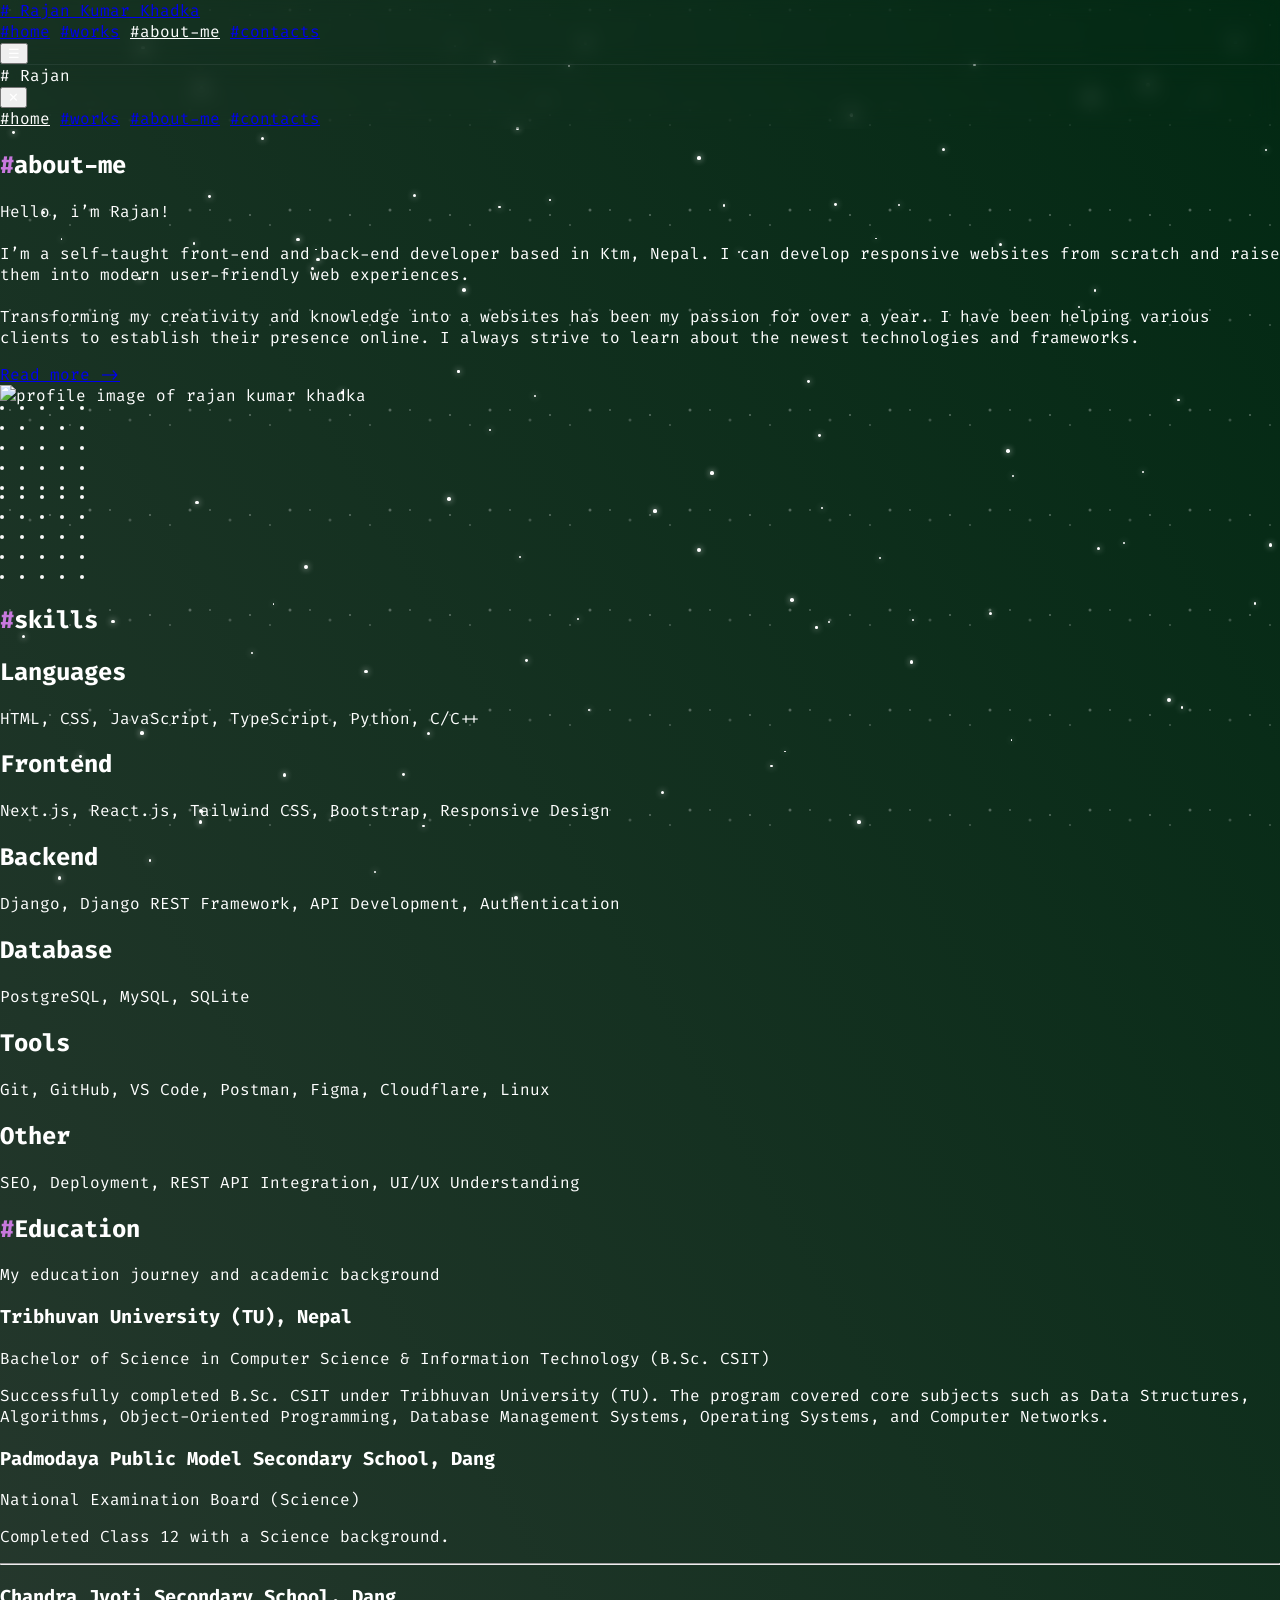
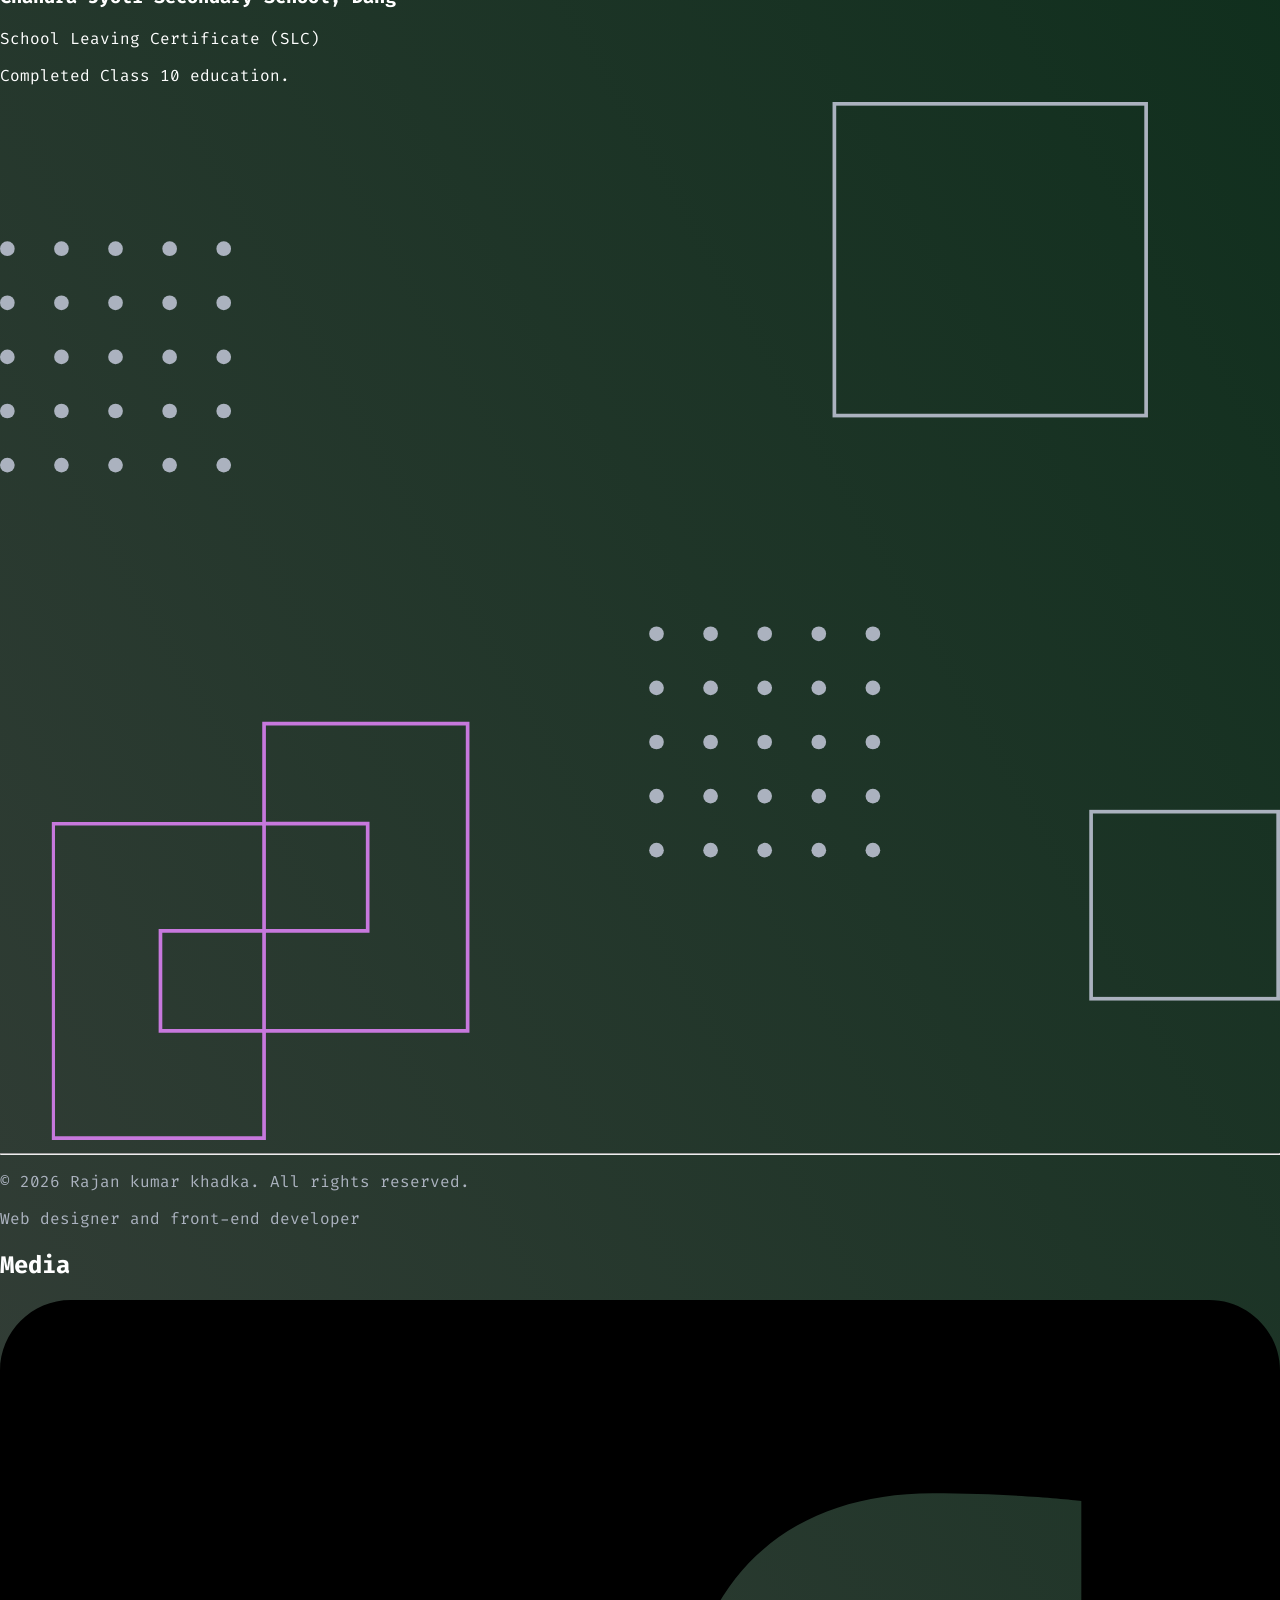
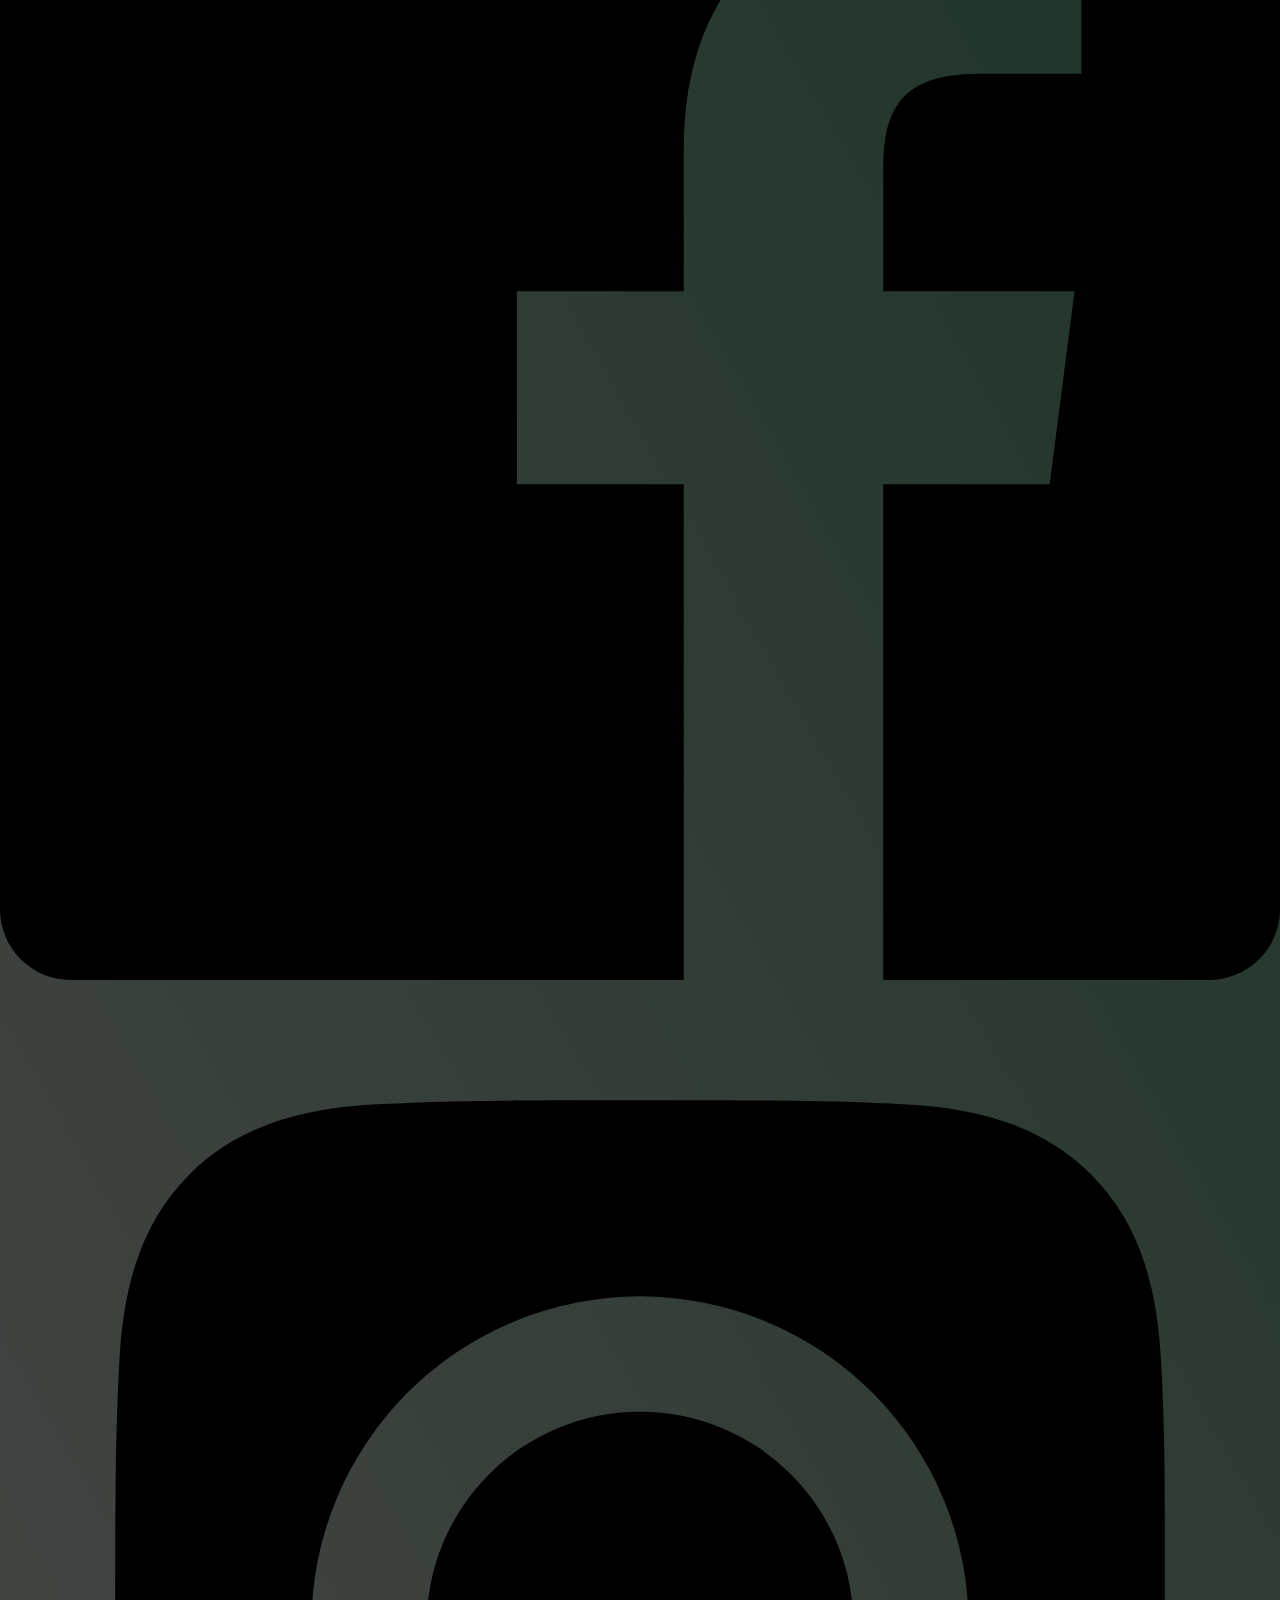
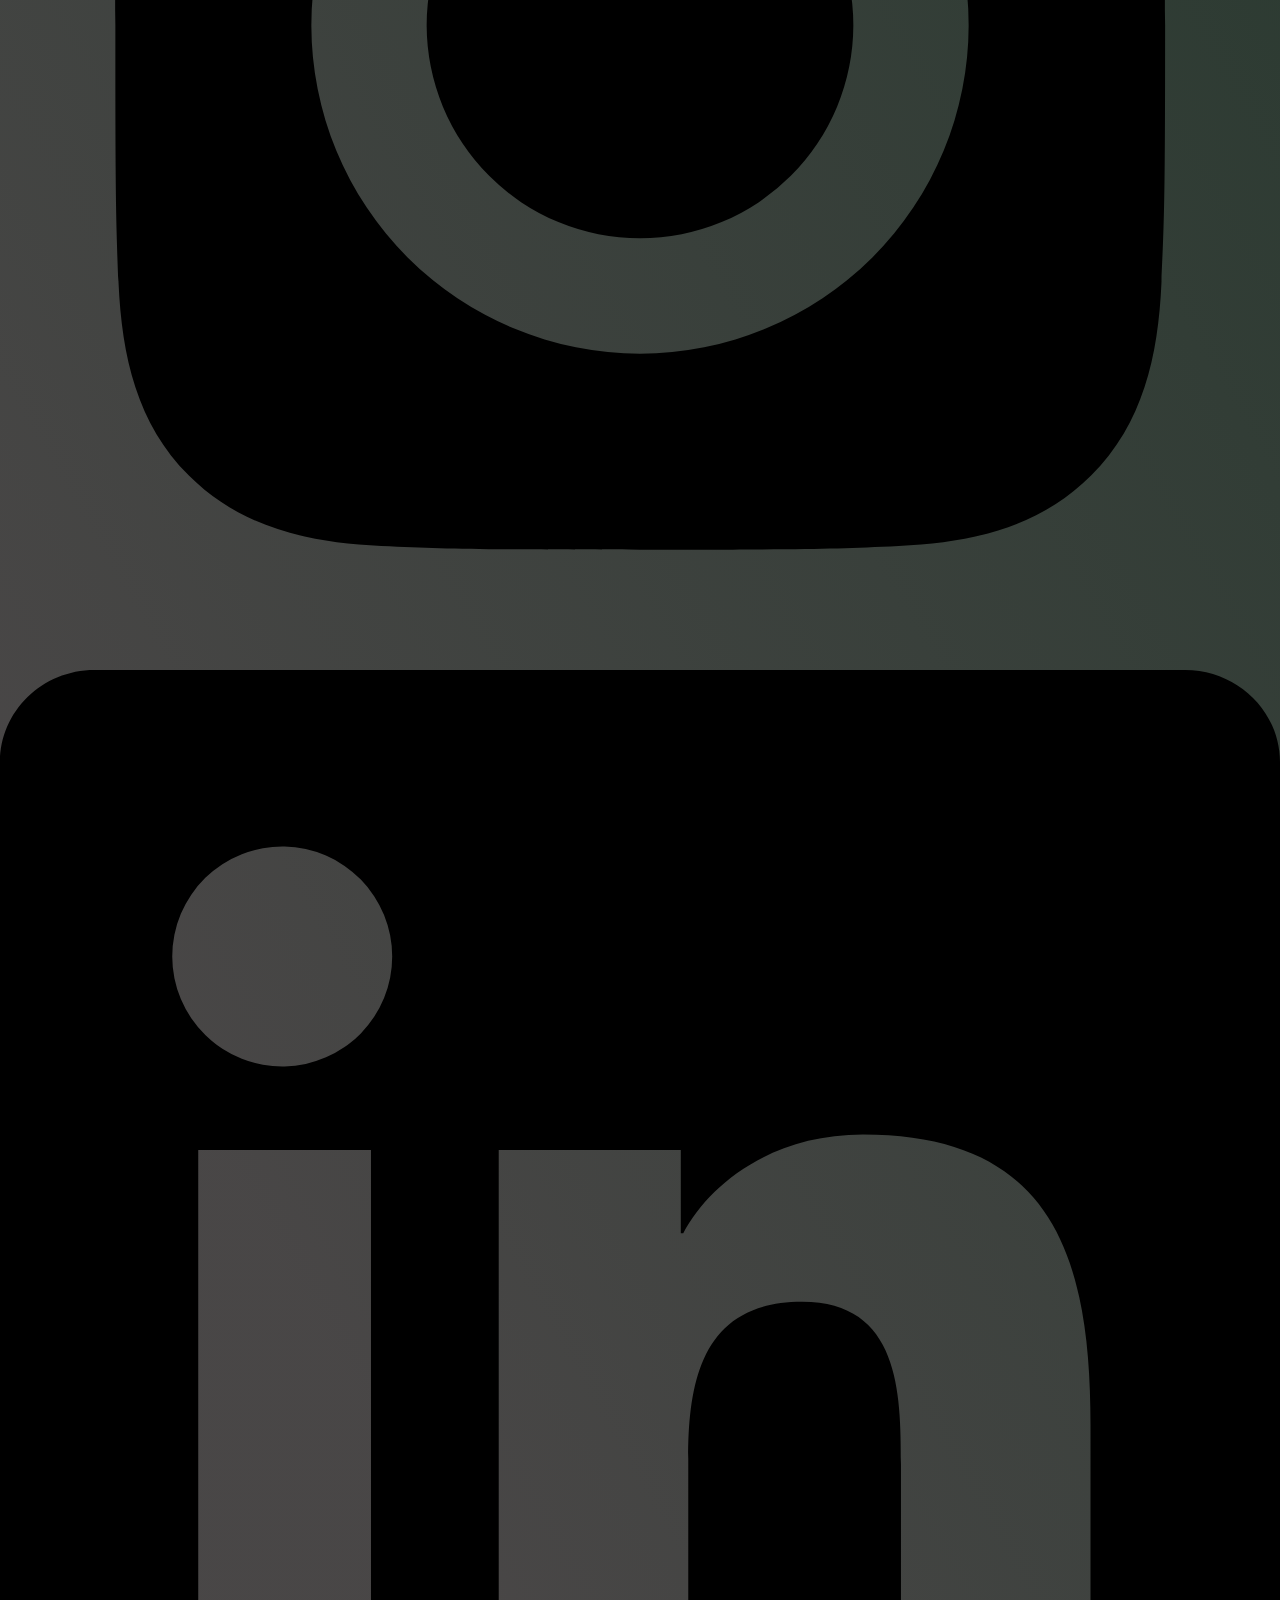
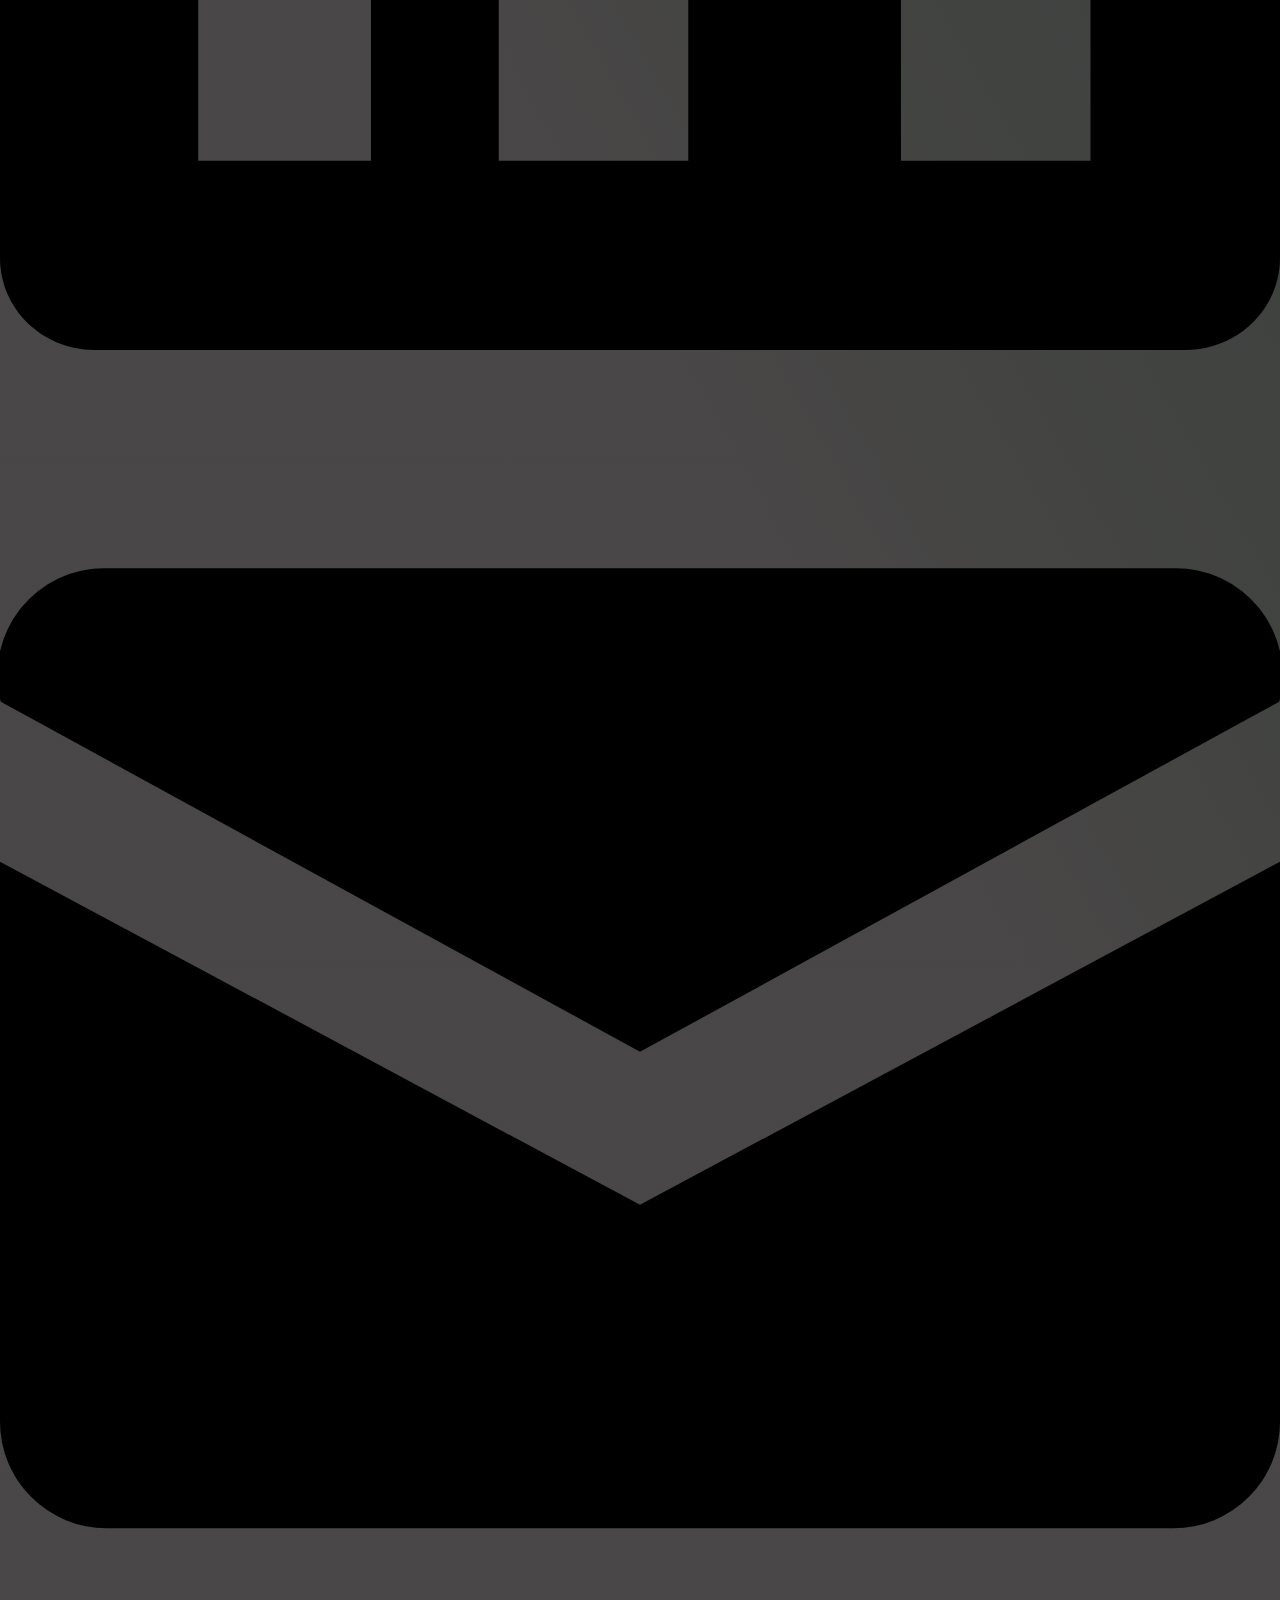
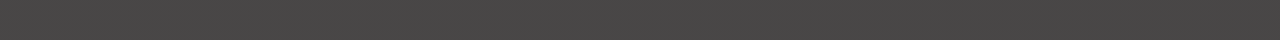
==== about.html @ e24d4714 "adding gradient" ====
<!DOCTYPE html>
<html lang="en">

<head>
    <meta charset="UTF-8">

    <!-- Title -->
    <title>Rajan Kumar Khadka - about-me</title>

    <!-- Description Meta Tag -->
    <meta name="description" content="Name : Rajan Kumar Khadka,
         Nikname: Rajesh khadka">
    <meta name="description"
        content=" Passionate web developer with expertise in Django for backend development and HTML/CSS/next.js for frontend. Currently working at PegasusInc.tech, creating dynamic web applications.">

    <!-- Keywords Meta Tag -->
    <meta name="keywords"
        content="Rajan Kumar Khadka, developer, Django, backend, HTML, CSS, frontend, web applications">

    <!-- Author Meta Tag -->
    <meta name="author" content="Rajan Kumar Khadka">

    <!-- Robots Meta Tag -->
    <meta name="robots" content="index, follow">

    <!-- Open Graph Meta Tags for Social Media -->
    <meta property="og:title" content="Rajan Kumar Khadka - Passionate Developer">
    <meta property="og:description"
        content="Passionate for work with expertise in Django for backend development and HTML/CSS/Next for frontend. Currently working at PegasusInc.tech, creating dynamic web applications.">
    <meta property="og:image" content="profile.jpeg">
    <meta property="og:url" content="https://rajankumarkhadka.com.np">
    <meta property="og:type" content="website">

    <!-- Twitter Meta Tags -->
    <meta name="twitter:card" content="summary_large_image">
    <meta name="twitter:title" content="Rajan Kumar Khadka - Passionate Developer">
    <meta name="twitter:description"
        content="Rajan Kumar Khadka, a passionate developer with expertise in Django for backend development and HTML/CSS for frontend. Currently working at PegasusInc.tech, creating dynamic web applications.">
    <meta name="twitter:image" content="URL_to_image.jpg">

    <!-- Viewport Meta Tag for Responsiveness -->
    <meta name="viewport" content="width=device-width, initial-scale=1.0">

    <!-- Favicon -->
    <link rel="icon" href="/porfile.jpeg" type="image/x-icon">
    <meta charset="UTF-8" />
    <meta name="viewport" content="width=device-width, initial-scale=1.0" />
    <title>Rajesh khadka</title>
    <link rel="stylesheet" href="style.css" />
    <link rel="preconnect" href="https://fonts.googleapis.com" />
    <link rel="preconnect" href="https://fonts.gstatic.com" crossorigin />
    <link href="https://fonts.googleapis.com/css2?family=Fira+Code:wght@300..700&display=swap" rel="stylesheet" />
    <script src="https://cdn.jsdelivr.net/npm/@tailwindcss/browser@4"></script>

    <!-- email js -->
    <script type="text/javascript" src="https://cdn.jsdelivr.net/npm/@emailjs/browser@4/dist/email.min.js"></script>
    <script type="text/javascript">
        (function () {
            emailjs.init({
                publicKey: "CgrBud3-5Uvp6u06z",
            });
        })();
    </script>
</head>


<body>


    <section class="">
        <header class="fixed top-0 left-0 w-full bg-blur-50 z-50 px-4 sm:px-0">
            <div class="max-w-[1024px] mx-auto  h-[64px] flex items-center justify-between">


                <!-- Logo -->
                <div class="flex items-center gap-2 text-white font-semibold">
                    <a href="/"><span class="text-purple-400">#</span> Rajan Kumar Khadka
                    </a>
                </div>


                <!-- Desktop Menu -->
                <nav class="hidden md:flex items-center gap-6 text-base">
                    <a href="/" class="text-gray-400 hover:text-white"><span class="text-purple-400">#</span>home</a>
                    <a href="/project" class="text-gray-400 hover:text-white"><span
                            class="text-purple-400">#</span>works</a>
                    <a href="/about" class="text-white"><span class="text-purple-400">#</span>about-me</a>
                    <a href="/contact" class="text-gray-400 hover:text-white"><span
                            class="text-purple-400">#</span>contacts</a>
                </nav>


                <!-- Mobile Button -->
                <button id="menuBtn" class="md:hidden text-white text-2xl">☰</button>
            </div>
        </header>


        <!-- MOBILE MENU -->
        <div id="mobileMenu" class="fixed inset-0 hidden z-50">
            <div class="flex items-center justify-between px-6 h-[64px]">
                <div class="text-white font-semibold"><span class="text-purple-400">#</span> Rajan</div>
                <button id="closeBtn" class="text-white text-2xl">✕</button>
            </div>


            <nav class="px-6 pt-6 space-y-4 text-lg">
                <a href="/home" class="block text-white"><span class="text-purple-400">#</span>home</a>
                <a href="/project" class="block text-gray-400"><span class="text-purple-400">#</span>works</a>
                <a href="/about" class="block text-gray-400"><span class="text-purple-400">#</span>about-me</a>
                <a href="/contact" class="block text-gray-400"><span class="text-purple-400">#</span>contacts</a>


            </nav>
        </div>


        <script>
            const menuBtn = document.getElementById('menuBtn');
            const closeBtn = document.getElementById('closeBtn');
            const mobileMenu = document.getElementById('mobileMenu');


            menuBtn.onclick = () => mobileMenu.classList.remove('hidden');
            closeBtn.onclick = () => mobileMenu.classList.add('hidden');
        </script>
    </section>

    <!-- about me -->
    <section class="mt-[135px] relative">
        <div class="relative max-w-[1024px] mx-auto px-4 sm:px-0">

            <div class="grid grid-cols-1 md:gap-[166px] sm:grid-cols-2 lg:grid-cols-[515px_343px]">
                <div class="flex flex-col gap-[23px]">
                    <div class="flex gap-10 text-center justify-between items-center">
                        <div class="flex items-center">
                            <h2 class="text-xl font-medium text-white">
                                <span class="text-primary">#</span>about-me
                            </h2>
                            <span class="h-[1px] w-[100px] lg:w-[200px] bg-[var(--primary)] inline-block"></span>
                        </div>
                    </div>
                    <p class="text-base text-[var(--gray)] leading-[26px]">
                        Hello, i’m Rajan!
                        <br>
                        <br>
                        I’m a self-taught front-end  and back-end developer based in Ktm, Nepal. I can develop responsive websites
                        from scratch and raise them into modern user-friendly web experiences.
                        <br><br>
                        Transforming my creativity and knowledge into a websites has been my passion for over a year. I
                        have been helping various clients to establish their presence online. I always strive to learn
                        about the newest technologies and frameworks.
                    </p>

                    <div class="">
                        <a class="border border-[var(--primary)] px-2 py-1 max-w-max hover:border-[var(--gray)] transition-all duration-300 cursor-pointer"
                            href="#">Read more -></a>
                    </div>
                </div>
                <div class="max-h-[450px]">
                    <img src="image/about.jpg" class="lg:h-[450px]  object-cover"
                        alt="profile image of rajan kumar khadka">
                </div>
            </div>
        </div>

        <div class="absolute bottom-42 hidden md:flex left-0 h-42 mt-3 w-16 border-y border-r border-[var(--gray)]">
        </div>
        <div class="absolute bottom-42 hidden md:flex right-0 h-42 mt-3 w-16 border-y border-l border-[var(--gray)]">
        </div>

        <div class="absolute hidden md:flex bottom-0 right-48 justify-left">
            <svg width="84" height="84" viewBox="0 0 84 84" fill="none" xmlns="http://www.w3.org/2000/svg">
                <circle cx="2" cy="2" r="2" fill="#fafafa" />
                <circle cx="22" cy="2" r="2" fill="#fafafa" />
                <circle cx="42" cy="2" r="2" fill="#fafafa" />
                <circle cx="62" cy="2" r="2" fill="#fafafa" />
                <circle cx="82" cy="2" r="2" fill="#fafafa" />
                <circle cx="2" cy="22" r="2" fill="#fafafa" />
                <circle cx="22" cy="22" r="2" fill="#fafafa" />
                <circle cx="42" cy="22" r="2" fill="#fafafa" />
                <circle cx="62" cy="22" r="2" fill="#fafafa" />
                <circle cx="82" cy="22" r="2" fill="#fafafa" />
                <circle cx="2" cy="42" r="2" fill="#fafafa" />
                <circle cx="22" cy="42" r="2" fill="#fafafa" />
                <circle cx="42" cy="42" r="2" fill="#fafafa" />
                <circle cx="62" cy="42" r="2" fill="#fafafa" />
                <circle cx="82" cy="42" r="2" fill="#fafafa" />
                <circle cx="2" cy="62" r="2" fill="#fafafa" />
                <circle cx="22" cy="62" r="2" fill="#fafafa" />
                <circle cx="42" cy="62" r="2" fill="#fafafa" />
                <circle cx="62" cy="62" r="2" fill="#fafafa" />
                <circle cx="82" cy="62" r="2" fill="#fafafa" />
                <circle cx="2" cy="82" r="2" fill="#fafafa" />
                <circle cx="22" cy="82" r="2" fill="#fafafa" />
                <circle cx="42" cy="82" r="2" fill="#fafafa" />
                <circle cx="62" cy="82" r="2" fill="#fafafa" />
                <circle cx="82" cy="82" r="2" fill="#fafafa" />
            </svg>
        </div>
        <div class="absolute top-20 right-130 justify-left">
            <svg width="84" height="84" viewBox="0 0 84 84" fill="none" xmlns="http://www.w3.org/2000/svg">
                <circle cx="2" cy="2" r="2" fill="#fafafa" />
                <circle cx="22" cy="2" r="2" fill="#fafafa" />
                <circle cx="42" cy="2" r="2" fill="#fafafa" />
                <circle cx="62" cy="2" r="2" fill="#fafafa" />
                <circle cx="82" cy="2" r="2" fill="#fafafa" />
                <circle cx="2" cy="22" r="2" fill="#fafafa" />
                <circle cx="22" cy="22" r="2" fill="#fafafa" />
                <circle cx="42" cy="22" r="2" fill="#fafafa" />
                <circle cx="62" cy="22" r="2" fill="#fafafa" />
                <circle cx="82" cy="22" r="2" fill="#fafafa" />
                <circle cx="2" cy="42" r="2" fill="#fafafa" />
                <circle cx="22" cy="42" r="2" fill="#fafafa" />
                <circle cx="42" cy="42" r="2" fill="#fafafa" />
                <circle cx="62" cy="42" r="2" fill="#fafafa" />
                <circle cx="82" cy="42" r="2" fill="#fafafa" />
                <circle cx="2" cy="62" r="2" fill="#fafafa" />
                <circle cx="22" cy="62" r="2" fill="#fafafa" />
                <circle cx="42" cy="62" r="2" fill="#fafafa" />
                <circle cx="62" cy="62" r="2" fill="#fafafa" />
                <circle cx="82" cy="62" r="2" fill="#fafafa" />
                <circle cx="2" cy="82" r="2" fill="#fafafa" />
                <circle cx="22" cy="82" r="2" fill="#fafafa" />
                <circle cx="42" cy="82" r="2" fill="#fafafa" />
                <circle cx="62" cy="82" r="2" fill="#fafafa" />
                <circle cx="82" cy="82" r="2" fill="#fafafa" />
            </svg>
        </div>
    </section>


    <!-- skills -->

  <section class="mt-[74px] relative max-w-[1024px] mx-auto px-4 sm:px-0">
    <div class="flex gap-10 text-center justify-between items-center">
        <div class="flex items-center">
            <h2 class="text-xl font-medium text-white">
                <span class="text-primary">#</span>skills
            </h2>
            <span class="h-[1px] w-[100px] lg:w-[200px] bg-[var(--primary)] inline-block"></span>
        </div>
    </div>

    <div class="mt-10 grid grid-cols-2 lg:grid-cols-3 gap-4">

        <!-- Languages -->
        <div class="border border-[var(--gray)] text-[var(--gray)] max-h-max">
            <h2 class="text-white font-medium p-1">Languages</h2>
            <div class="border-t border-t-[var(--gray)]">
                <p class="p-1 text-sm">
                    HTML, CSS, JavaScript, TypeScript, Python, C/C++
                </p>
            </div>
        </div>

        <!-- Frontend -->
        <div class="border border-[var(--gray)] text-[var(--gray)] max-h-max">
            <h2 class="text-white font-medium p-1">Frontend</h2>
            <div class="border-t border-t-[var(--gray)]">
                <p class="p-1 text-sm">
                    Next.js, React.js, Tailwind CSS, Bootstrap, Responsive Design
                </p>
            </div>
        </div>

        <!-- Backend -->
        <div class="border border-[var(--gray)] text-[var(--gray)] max-h-max">
            <h2 class="text-white font-medium p-1">Backend</h2>
            <div class="border-t border-t-[var(--gray)]">
                <p class="p-1 text-sm">
                    Django, Django REST Framework, API Development, Authentication
                </p>
            </div>
        </div>

        <!-- Database -->
        <div class="border border-[var(--gray)] text-[var(--gray)] max-h-max">
            <h2 class="text-white font-medium p-1">Database</h2>
            <div class="border-t border-t-[var(--gray)]">
                <p class="p-1 text-sm">
                    PostgreSQL, MySQL, SQLite
                </p>
            </div>
        </div>

        <!-- Tools -->
        <div class="border border-[var(--gray)] text-[var(--gray)] max-h-max">
            <h2 class="text-white font-medium p-1">Tools</h2>
            <div class="border-t border-t-[var(--gray)]">
                <p class="p-1 text-sm">
                    Git, GitHub, VS Code, Postman, Figma, Cloudflare, Linux
                </p>
            </div>
        </div>

        <!-- Other Skills -->
        <div class="border border-[var(--gray)] text-[var(--gray)] max-h-max">
            <h2 class="text-white font-medium p-1">Other</h2>
            <div class="border-t border-t-[var(--gray)]">
                <p class="p-1 text-sm">
                    SEO, Deployment, REST API Integration, UI/UX Understanding
                </p>
            </div>
        </div>

    </div>
</section>



    <!-- education -->
    <section>
        <div class="max-w-[1024px] mx-auto px-4 lg:px-0 mt-[72px]">
            <h2 class="text-xl leading-[32px] text-white font-semibold"> <span class="text-primary">#</span>Education
            </h2>
            <p class="text-[var(--gray)] mt-2">
                My education journey and academic background
            </p>
            <div class="grid grid-cols-1 lg:grid-cols-[584px_349px] gap-[59px] justify-between">
                <div class="">
                    <section id="education" class="pt-14">



                        <!-- Grid -->
                        <div class="grid grid-cols-1 gap-6">

                            <!-- University -->
                            <div
                                class="border border-[var(--gray)] hover:border-[var(--primary)] transition-all duration-300">
                                <div class="p-5 space-y-4">

                                    <h3 class="text-xl font-medium text-white text-center">
                                        Tribhuvan University (TU), Nepal
                                    </h3>

                                    <p class="text-sm text-[var(--gray)] text-center">
                                        Bachelor of Science in Computer Science & Information Technology (B.Sc. CSIT)
                                    </p>

                                    <p class="text-sm text-[var(--gray)] leading-relaxed">
                                        Successfully completed B.Sc. CSIT under Tribhuvan University (TU).
                                        The program covered core subjects such as Data Structures, Algorithms,
                                        Object-Oriented Programming, Database Management Systems, Operating Systems,
                                        and Computer Networks.
                                    </p>



                                </div>
                            </div>

                            <!-- School -->
                            <div
                                class="border border-[var(--gray)] hover:border-[var(--primary)] transition-all duration-300">
                                <div class="space-y-6">

                                    <!-- Class 12 -->
                                    <div class="p-5">
                                        <h3 class="text-xl font-medium text-white">
                                            Padmodaya Public Model Secondary School, Dang
                                        </h3>
                                        <p class="text-sm text-[var(--gray)] mt-1">
                                            National Examination Board (Science)
                                        </p>
                                        <p class="text-sm text-[var(--gray)] mt-2 leading-relaxed">
                                            Completed Class 12 with a Science background.
                                        </p>
                                    </div>

                                    <hr class="border-[var(--gray)]">

                                    <!-- Class 10 -->
                                    <div class="p-5">
                                        <h3 class="text-xl font-medium text-white">
                                            Chandra Jyoti Secondary School, Dang
                                        </h3>
                                        <p class="text-sm text-[var(--gray)] mt-1">
                                            School Leaving Certificate (SLC)
                                        </p>
                                        <p class="text-sm text-[var(--gray)] mt-2 leading-relaxed">
                                            Completed Class 10 education.
                                        </p>
                                    </div>

                                </div>
                            </div>

                        </div>

                    </section>

                </div>

                <div class="">
                    <svg width="" height="" viewBox="0 0 349 283" fill="none" xmlns="http://www.w3.org/2000/svg">
                        <circle cx="2" cy="40" r="2" fill="#ABB2BF" />
                        <circle cx="16.75" cy="40" r="2" fill="#ABB2BF" />
                        <circle cx="31.5" cy="40" r="2" fill="#ABB2BF" />
                        <circle cx="46.25" cy="40" r="2" fill="#ABB2BF" />
                        <circle cx="61" cy="40" r="2" fill="#ABB2BF" />
                        <circle cx="2" cy="54.75" r="2" fill="#ABB2BF" />
                        <circle cx="16.75" cy="54.75" r="2" fill="#ABB2BF" />
                        <circle cx="31.5" cy="54.75" r="2" fill="#ABB2BF" />
                        <circle cx="46.25" cy="54.75" r="2" fill="#ABB2BF" />
                        <circle cx="61" cy="54.75" r="2" fill="#ABB2BF" />
                        <circle cx="2" cy="69.5" r="2" fill="#ABB2BF" />
                        <circle cx="16.75" cy="69.5" r="2" fill="#ABB2BF" />
                        <circle cx="31.5" cy="69.5" r="2" fill="#ABB2BF" />
                        <circle cx="46.25" cy="69.5" r="2" fill="#ABB2BF" />
                        <circle cx="61" cy="69.5" r="2" fill="#ABB2BF" />
                        <circle cx="2" cy="84.25" r="2" fill="#ABB2BF" />
                        <circle cx="16.75" cy="84.25" r="2" fill="#ABB2BF" />
                        <circle cx="31.5" cy="84.25" r="2" fill="#ABB2BF" />
                        <circle cx="46.25" cy="84.25" r="2" fill="#ABB2BF" />
                        <circle cx="61" cy="84.25" r="2" fill="#ABB2BF" />
                        <circle cx="2" cy="99" r="2" fill="#ABB2BF" />
                        <circle cx="16.75" cy="99" r="2" fill="#ABB2BF" />
                        <circle cx="31.5" cy="99" r="2" fill="#ABB2BF" />
                        <circle cx="46.25" cy="99" r="2" fill="#ABB2BF" />
                        <circle cx="61" cy="99" r="2" fill="#ABB2BF" />
                        <circle cx="179" cy="145" r="2" fill="#ABB2BF" />
                        <circle cx="193.75" cy="145" r="2" fill="#ABB2BF" />
                        <circle cx="208.5" cy="145" r="2" fill="#ABB2BF" />
                        <circle cx="223.25" cy="145" r="2" fill="#ABB2BF" />
                        <circle cx="238" cy="145" r="2" fill="#ABB2BF" />
                        <circle cx="179" cy="159.75" r="2" fill="#ABB2BF" />
                        <circle cx="193.75" cy="159.75" r="2" fill="#ABB2BF" />
                        <circle cx="208.5" cy="159.75" r="2" fill="#ABB2BF" />
                        <circle cx="223.25" cy="159.75" r="2" fill="#ABB2BF" />
                        <circle cx="238" cy="159.75" r="2" fill="#ABB2BF" />
                        <circle cx="179" cy="174.5" r="2" fill="#ABB2BF" />
                        <circle cx="193.75" cy="174.5" r="2" fill="#ABB2BF" />
                        <circle cx="208.5" cy="174.5" r="2" fill="#ABB2BF" />
                        <circle cx="223.25" cy="174.5" r="2" fill="#ABB2BF" />
                        <circle cx="238" cy="174.5" r="2" fill="#ABB2BF" />
                        <circle cx="179" cy="189.25" r="2" fill="#ABB2BF" />
                        <circle cx="193.75" cy="189.25" r="2" fill="#ABB2BF" />
                        <circle cx="208.5" cy="189.25" r="2" fill="#ABB2BF" />
                        <circle cx="223.25" cy="189.25" r="2" fill="#ABB2BF" />
                        <circle cx="238" cy="189.25" r="2" fill="#ABB2BF" />
                        <circle cx="179" cy="204" r="2" fill="#ABB2BF" />
                        <circle cx="193.75" cy="204" r="2" fill="#ABB2BF" />
                        <circle cx="208.5" cy="204" r="2" fill="#ABB2BF" />
                        <circle cx="223.25" cy="204" r="2" fill="#ABB2BF" />
                        <circle cx="238" cy="204" r="2" fill="#ABB2BF" />
                        <rect x="297.5" y="193.5" width="51" height="51" stroke="#ABB2BF" />
                        <rect x="227.5" y="0.5" width="85" height="85" stroke="#ABB2BF" />
                        <mask id="path-53-inside-1_29_371" fill="white">
                            <path fill-rule="evenodd" clip-rule="evenodd"
                                d="M71.5 169H99.75H128V197.25V225.5V253.75H99.75H71.5V225.5H99.75V197.25H71.5V169Z" />
                        </mask>
                        <path
                            d="M71.5 169V168H70.5V169H71.5ZM128 169H129V168H128V169ZM128 253.75V254.75H129V253.75H128ZM71.5 253.75H70.5V254.75H71.5V253.75ZM71.5 225.5V224.5H70.5V225.5H71.5ZM99.75 225.5V226.5H100.75V225.5H99.75ZM99.75 197.25H100.75V196.25H99.75V197.25ZM71.5 197.25H70.5V198.25H71.5V197.25ZM99.75 168H71.5V170H99.75V168ZM128 168H99.75V170H128V168ZM129 197.25V169H127V197.25H129ZM129 225.5V197.25H127V225.5H129ZM129 253.75V225.5H127V253.75H129ZM99.75 254.75H128V252.75H99.75V254.75ZM99.75 252.75H71.5V254.75H99.75V252.75ZM72.5 253.75V225.5H70.5V253.75H72.5ZM71.5 226.5H99.75V224.5H71.5V226.5ZM98.75 197.25V225.5H100.75V197.25H98.75ZM71.5 198.25H99.75V196.25H71.5V198.25ZM70.5 169V197.25H72.5V169H70.5Z"
                            fill="#C778DD" mask="url(#path-53-inside-1_29_371)" />
                        <mask id="path-55-outside-2_29_371" maskUnits="userSpaceOnUse" x="14" y="196.25" width="59"
                            height="87" fill="black">
                            <rect fill="white" x="14" y="196.25" width="59" height="87" />
                            <path fill-rule="evenodd" clip-rule="evenodd"
                                d="M15 197.25H43.25H71.5V225.5H43.25V253.75H71.5V282H43.25H15V253.75V225.5V197.25Z" />
                        </mask>
                        <path
                            d="M15 197.25V196.25H14V197.25H15ZM71.5 197.25H72.5V196.25H71.5V197.25ZM71.5 225.5V226.5H72.5V225.5H71.5ZM43.25 225.5V224.5H42.25V225.5H43.25ZM43.25 253.75H42.25V254.75H43.25V253.75ZM71.5 253.75H72.5V252.75H71.5V253.75ZM71.5 282V283H72.5V282H71.5ZM15 282H14V283H15V282ZM43.25 196.25H15V198.25H43.25V196.25ZM71.5 196.25H43.25V198.25H71.5V196.25ZM72.5 225.5V197.25H70.5V225.5H72.5ZM43.25 226.5H71.5V224.5H43.25V226.5ZM44.25 253.75V225.5H42.25V253.75H44.25ZM43.25 254.75H71.5V252.75H43.25V254.75ZM70.5 253.75V282H72.5V253.75H70.5ZM71.5 281H43.25V283H71.5V281ZM15 283H43.25V281H15V283ZM14 253.75V282H16V253.75H14ZM14 225.5V253.75H16V225.5H14ZM14 197.25V225.5H16V197.25H14Z"
                            fill="#C778DD" mask="url(#path-55-outside-2_29_371)" />
                    </svg>

                </div>
            </div>
        </div>

    </section>


    <!-- footer  -->
      <footer class="mt-[74px] ">
        <hr class="border-t border-t-[var(--gray)]" />
        <div class="max-w-[1024px] mx-auto grid grid-cols-1 md:grid-cols-2 mt-4 pb-8">
            <div class="flex flex-col gap-1">
                <p class="mt-4 text-gray">© <span id="year"></span> Rajan kumar khadka. All rights reserved.</p>
                <p class="text-gray">Web designer and front-end developer</p>
            </div>
            <div class="flex flex-col">
                <h2 class="text-base self-end ml-auto">Media</h2>

                <div class="flex gap-4 ml-auto">
                    <!-- SOCIAL MEDIA (SVG ONLY – NO CDN) -->
                    <div class="bg-[#262b33] py-4 rounded-lg flex gap-4 text-gray-300">

                        <!-- Facebook -->
                        <a href="https://www.facebook.com/rajankumarkhadkaa" target="_blank"
                            aria-label="Visit Facebook profile" rel="noopener noreferrer"
                            class="flex items-center gap-3 hover:text-purple-400 transition">
                            <svg class="w-5 h-5 fill-current" viewBox="0 0 24 24">
                                <path
                                    d="M22.675 0h-21.35C.597 0 0 .597 0 1.326v21.348C0 23.403.597 24 1.326 24h11.495v-9.294H9.692v-3.622h3.129V8.413c0-3.1 1.893-4.788 4.659-4.788 1.325 0 2.463.099 2.795.143v3.24l-1.918.001c-1.504 0-1.796.715-1.796 1.763v2.313h3.587l-.467 3.622h-3.12V24h6.116C23.403 24 24 23.403 24 22.674V1.326C24 .597 23.403 0 22.675 0z" />
                            </svg>
                        </a>

                        <!-- Instagram -->
                        <a href="https://www.instagram.com/rajankumarkhadkaa/" target="_blank"
                            aria-label="Visit Instagram profile" rel="noopener noreferrer"
                            class="flex items-center gap-3 hover:text-purple-400 transition">
                            <svg class="w-5 h-5 fill-current" viewBox="0 0 24 24">
                                <path
                                    d="M12 2.163c3.204 0 3.584.012 4.85.07 1.366.062 2.633.344 3.608 1.32.975.975 1.257 2.242 1.319 3.608.058 1.266.069 1.646.069 4.84s-.011 3.574-.069 4.84c-.062 1.366-.344 2.633-1.319 3.608-.975.975-2.242 1.257-3.608 1.319-1.266.058-1.646.069-4.85.069s-3.584-.011-4.85-.069c-1.366-.062-2.633-.344-3.608-1.319-.975-.975-1.257-2.242-1.319-3.608C2.175 15.574 2.163 15.194 2.163 12s.012-3.574.07-4.84c.062-1.366.344-2.633 1.319-3.608.975-.975 2.242-1.257 3.608-1.319C8.416 2.175 8.796 2.163 12 2.163zm0 3.675a6.162 6.162 0 100 12.324 6.162 6.162 0 000-12.324zm0 10.162a4 4 0 110-8 4 4 0 010 8zm6.406-11.845a1.44 1.44 0 11-2.88 0 1.44 1.44 0 012.88 0z" />
                            </svg>
                        </a>

                        <!-- LinkedIn -->
                        <a href="https://www.linkedin.com/in/rajankumarkhadka/" aria-label="Visit LinkedIn profile"
                            target="_blank" rel="noopener noreferrer"
                            class="flex items-center gap-3 hover:text-purple-400 transition">
                            <svg class="w-5 h-5 fill-current" viewBox="0 0 24 24">
                                <path
                                    d="M20.447 20.452h-3.554v-5.569c0-1.328-.027-3.037-1.852-3.037-1.853 0-2.136 1.445-2.136 2.939v5.667H9.351V9h3.414v1.561h.046c.477-.9 1.637-1.85 3.37-1.85 3.601 0 4.266 2.37 4.266 5.455v6.286zM5.337 7.433a2.062 2.062 0 110-4.123 2.062 2.062 0 010 4.123zM6.956 20.452H3.717V9h3.239v11.452zM22.225 0H1.771C.792 0 0 .774 0 1.727v20.545C0 23.227.792 24 1.771 24h20.451C23.2 24 24 23.227 24 22.273V1.727C24 .774 23.2 0 22.222 0z" />
                            </svg>
                        </a>

                        <!-- Email -->
                        <a href="mailto:rajeshkhadka22e@gmail.com" aria-label="Send an email" rel="noopener noreferrer"
                            class="flex items-center gap-3 hover:text-purple-400 transition">
                            <svg class="w-5 h-5 fill-current" viewBox="0 0 24 24">
                                <path
                                    d="M12 13.065L.014 6.5A2 2 0 012 4h20a2 2 0 011.986 2.5L12 13.065zM12 15.935L0 9.5V20a2 2 0 002 2h20a2 2 0 002-2V9.5l-12 6.435z" />
                            </svg>
                        </a>
                    </div>

                </div>
            </div>
        </div>
      
    </footer>
</body>
    <script src="script.js"></script>


</html>
---- style.css ----
:root {
  --primary: #C778DD;   
  --white: #FFFFFF;   
  --gray: #ABB2BF;   
  --background: #282C33;  
}
.text-primary {
  color: var(--primary);
}

.text-white {
  color: var(--white);
}

.text-gray {
  color: var(--gray);
}

.bg-background {
  background-color: var(--background);
}

body {
  background: #050202;
background: -webkit-linear-gradient(60deg, rgba(5, 2, 2, 0.73) 24%, rgba(2, 41, 19, 1) 100%);
background: -moz-linear-gradient(60deg, rgba(5, 2, 2, 0.73) 24%, rgba(2, 41, 19, 1) 100%);
background: linear-gradient(60deg, rgba(5, 2, 2, 0.73) 24%, rgba(2, 41, 19, 1) 100%);
filter: progid:DXImageTransform.Microsoft.gradient(startColorstr="#050202", endColorstr="#022913", GradientType=0);
  color: var(--white);
  font-family: "Fira Code", monospace;
  margin: 0;
  padding: 0;
  position: relative;
  overflow-x: hidden;
}

body::before {
  content: '';
  position: fixed;
  top: 0;
  left: 0;
  width: 100%;
  height: 100%;
  background: url('data:image/svg+xml;utf8,<svg xmlns="http://www.w3.org/2000/svg" width="100" height="100"><circle cx="10" cy="10" r="1" fill="white" opacity="0.7"/><circle cx="30" cy="20" r="1.5" fill="white" opacity="0.5"/><circle cx="50" cy="15" r="1" fill="white" opacity="0.8"/><circle cx="70" cy="25" r="1" fill="white" opacity="0.6"/><circle cx="90" cy="10" r="1.5" fill="white" opacity="0.7"/></svg>') repeat;
  pointer-events: none;
  z-index: -1;
  opacity: 0.4;
}

/* Stars Background */
#stars-container {
  position: fixed;
  top: 0;
  left: 0;
  width: 100%;
  height: 100%;
  pointer-events: none;
  z-index: 0;
}

.star {
  position: absolute;
  width: 2px;
  height: 2px;
  background-color: #ffffff;
  border-radius: 50%;
  box-shadow: 0 0 6px rgba(255, 255, 255, 1);
}

.star.float {
  animation: float 6s infinite ease-in-out;
}

.star.drift-left {
  animation: drift-left 10s infinite ease-in-out;
}

.star.drift-right {
  animation: drift-right 12s infinite ease-in-out;
}

.star.orbit {
  animation: orbit 15s infinite linear;
}

@keyframes float {
  0%, 100% {
    transform: translateY(0px);
  }
  50% {
    transform: translateY(-50px);
  }
}

@keyframes drift-left {
  0%, 100% {
    transform: translateX(0px);
  }
  50% {
    transform: translateX(-80px);
  }
}

@keyframes drift-right {
  0%, 100% {
    transform: translateX(0px);
  }
  50% {
    transform: translateX(80px);
  }
}

@keyframes orbit {
  0% {
    transform: translate(0, 0);
  }
  25% {
    transform: translate(60px, 60px);
  }
  50% {
    transform: translate(0, 120px);
  }
  75% {
    transform: translate(-60px, 60px);
  }
  100% {
    transform: translate(0, 0);
  }
}

/* Header Nav Blur Effect */
header {
  backdrop-filter: blur(10px);
  -webkit-backdrop-filter: blur(10px);
  border-bottom: 1px solid rgba(171, 178, 191, 0.1);
}

/* Mobile Menu Blur Effect */
#mobileMenu {
  backdrop-filter: blur(10px);
  -webkit-backdrop-filter: blur(10px);
}
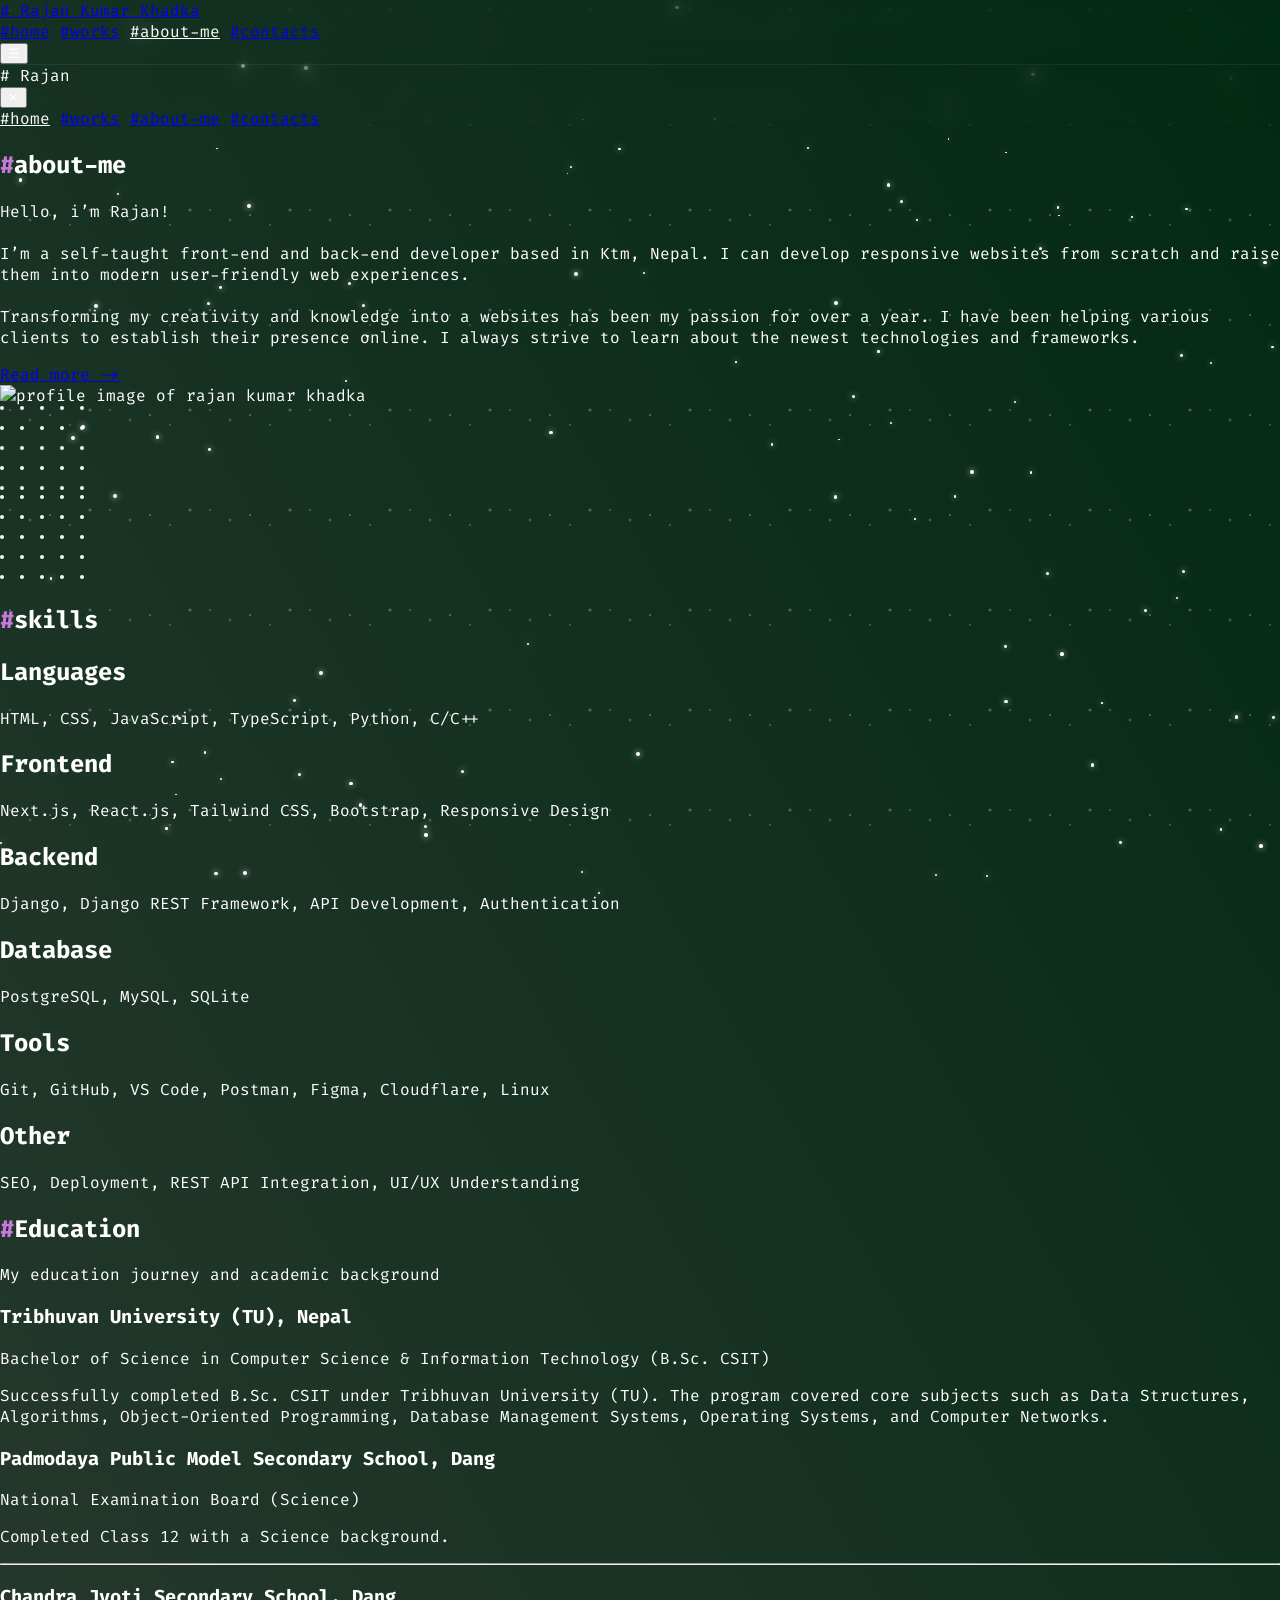
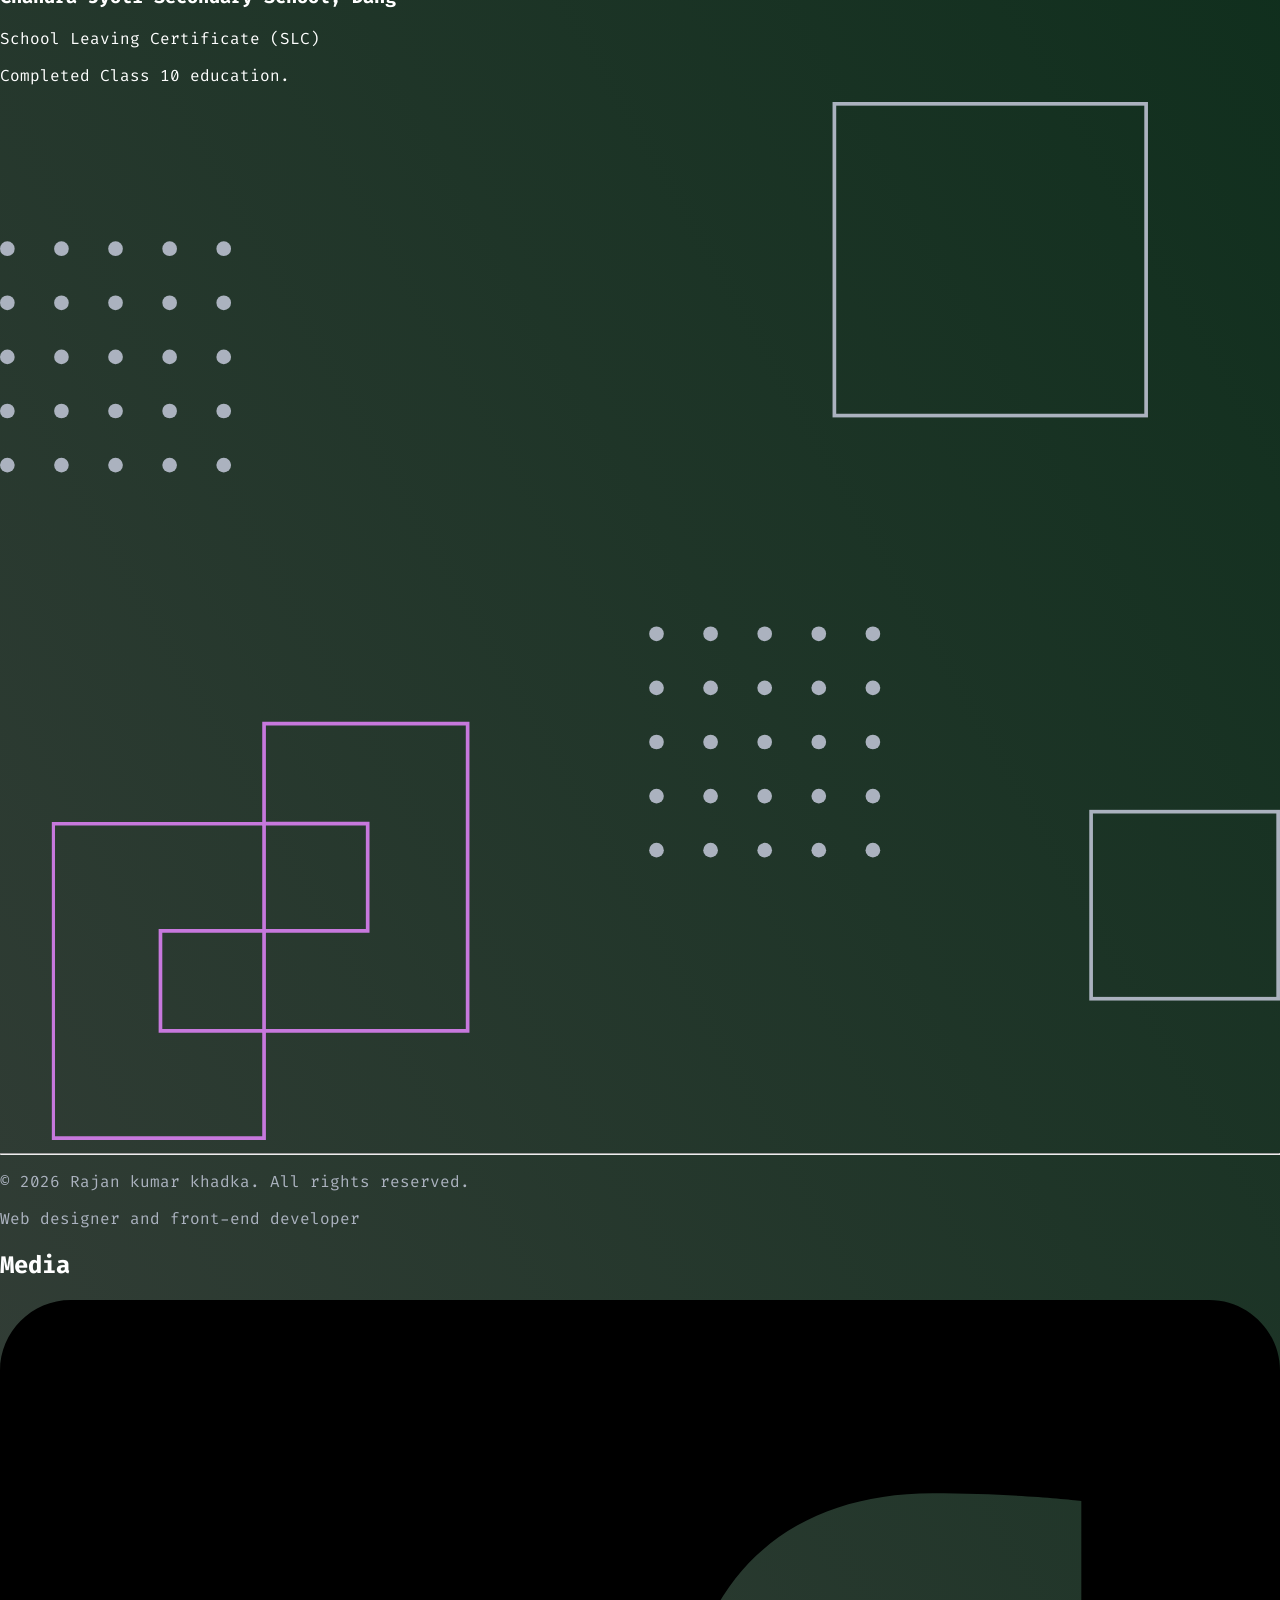
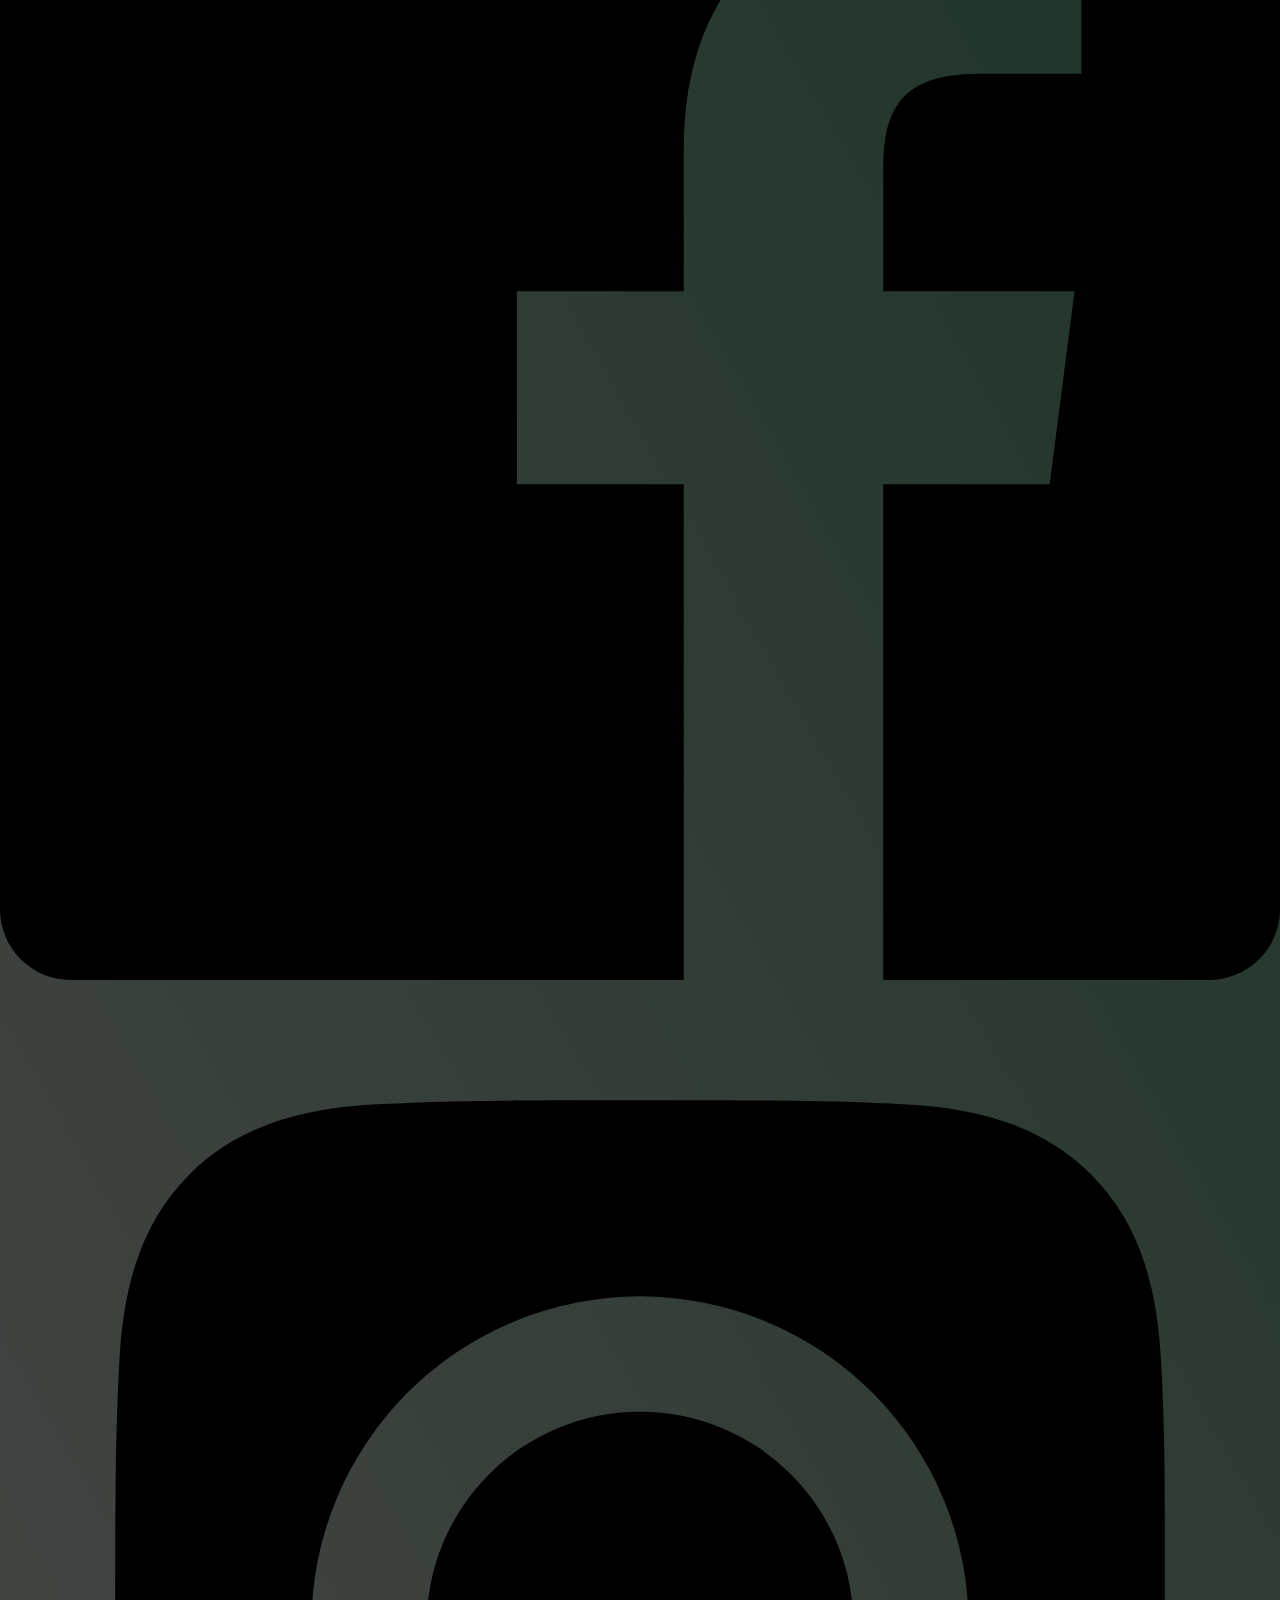
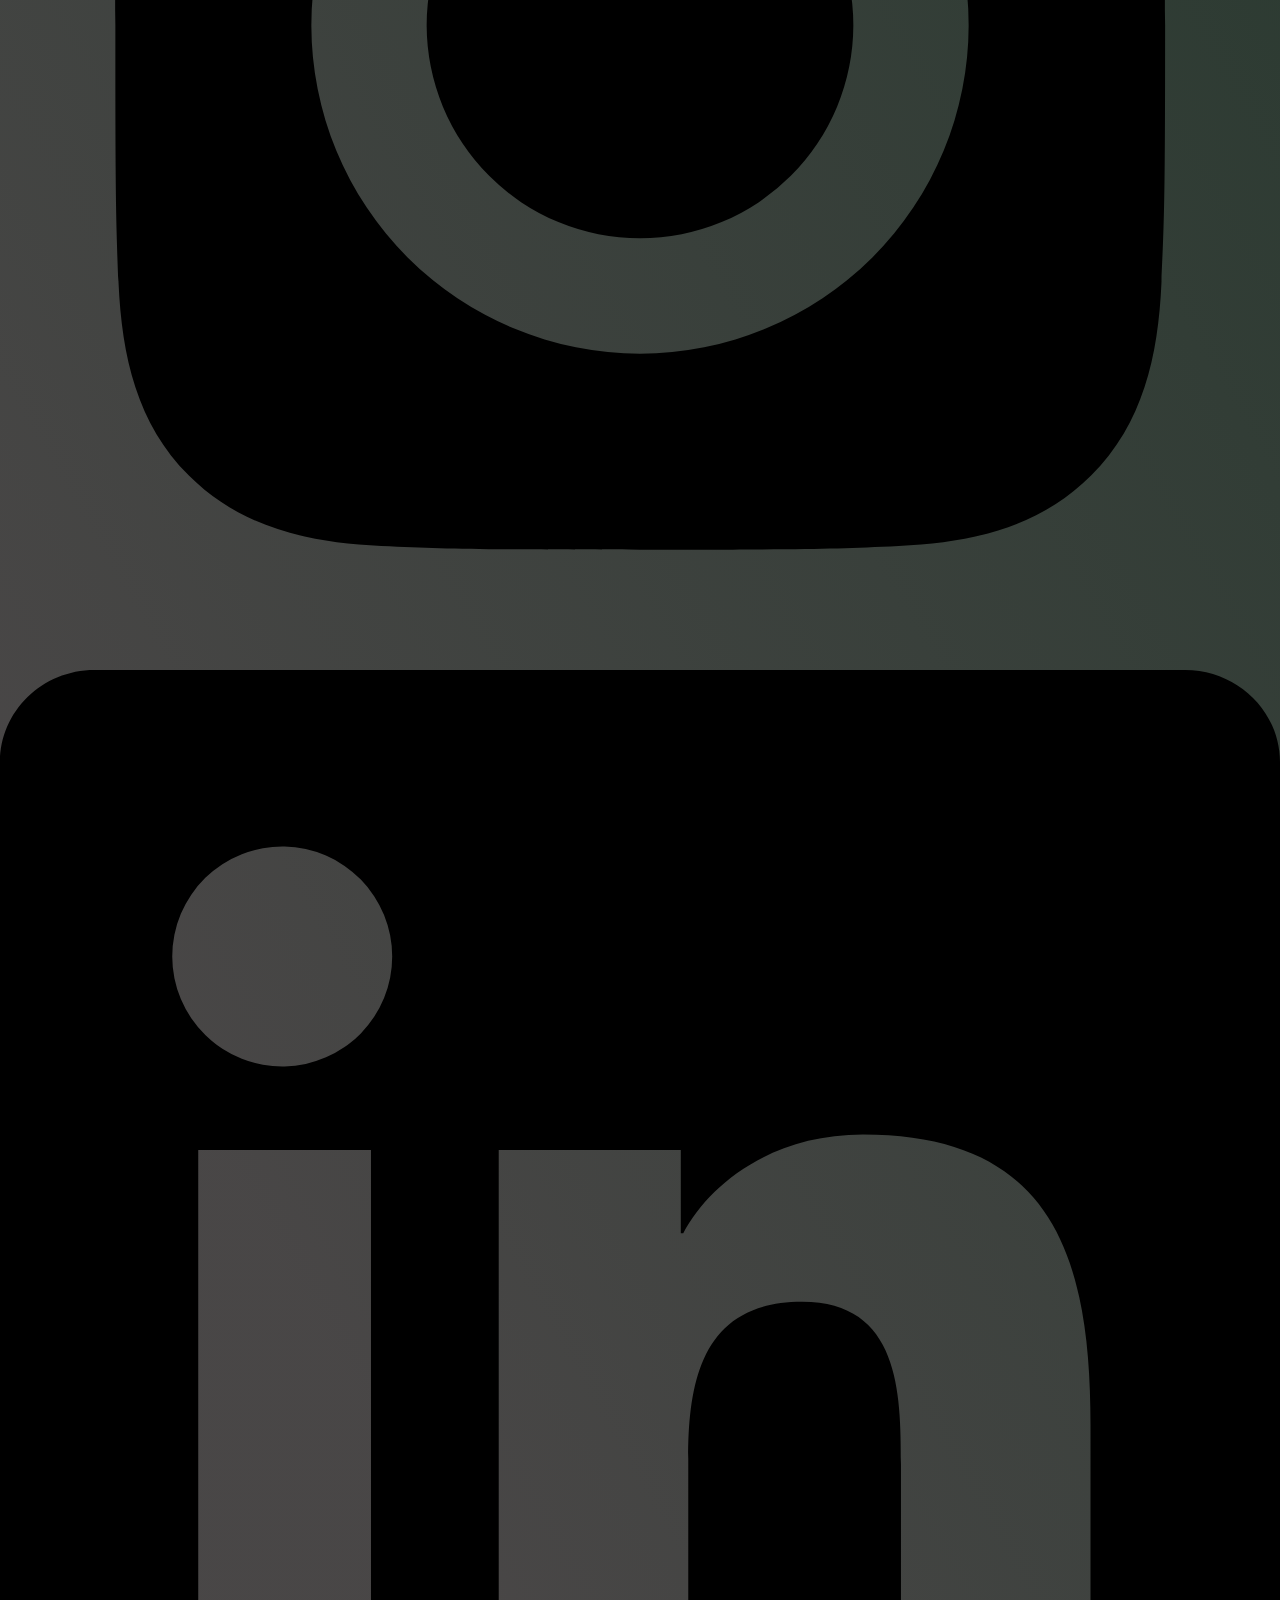
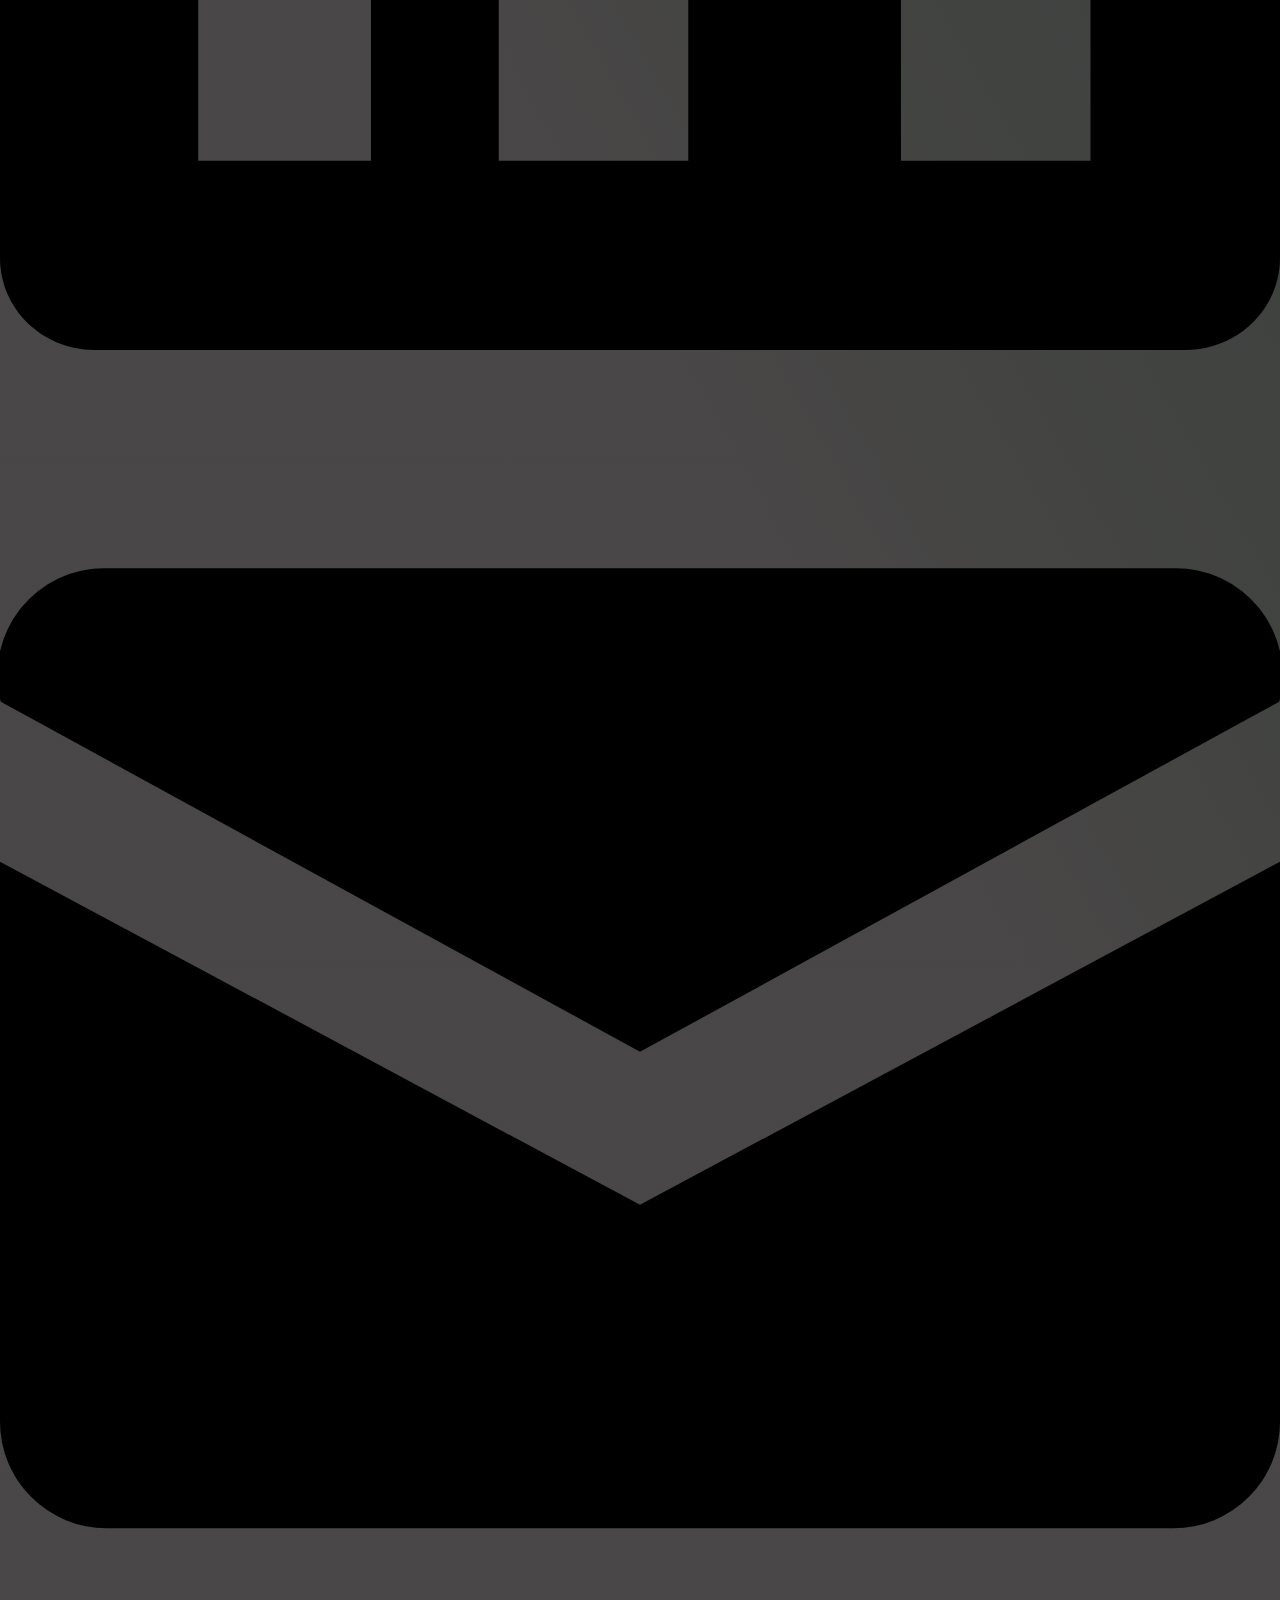
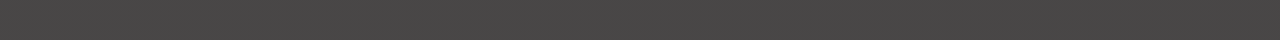
==== commit b881510a: "web form add" ====
--- a/about.html
+++ b/about.html
@@ -485,7 +485,7 @@
 
                 <div class="flex gap-4 ml-auto">
                     <!-- SOCIAL MEDIA (SVG ONLY – NO CDN) -->
-                    <div class="bg-[#262b33] py-4 rounded-lg flex gap-4 text-gray-300">
+                    <div class=" py-4 rounded-lg flex gap-4 text-gray-300">
 
                         <!-- Facebook -->
                         <a href="https://www.facebook.com/rajankumarkhadkaa" target="_blank"
--- a/style.css
+++ b/style.css
@@ -4,6 +4,11 @@
   --gray: #ABB2BF;   
   --background: #282C33;  
 }
+
+html {
+  scroll-behavior: smooth;
+}
+
 .text-primary {
   color: var(--primary);
 }
